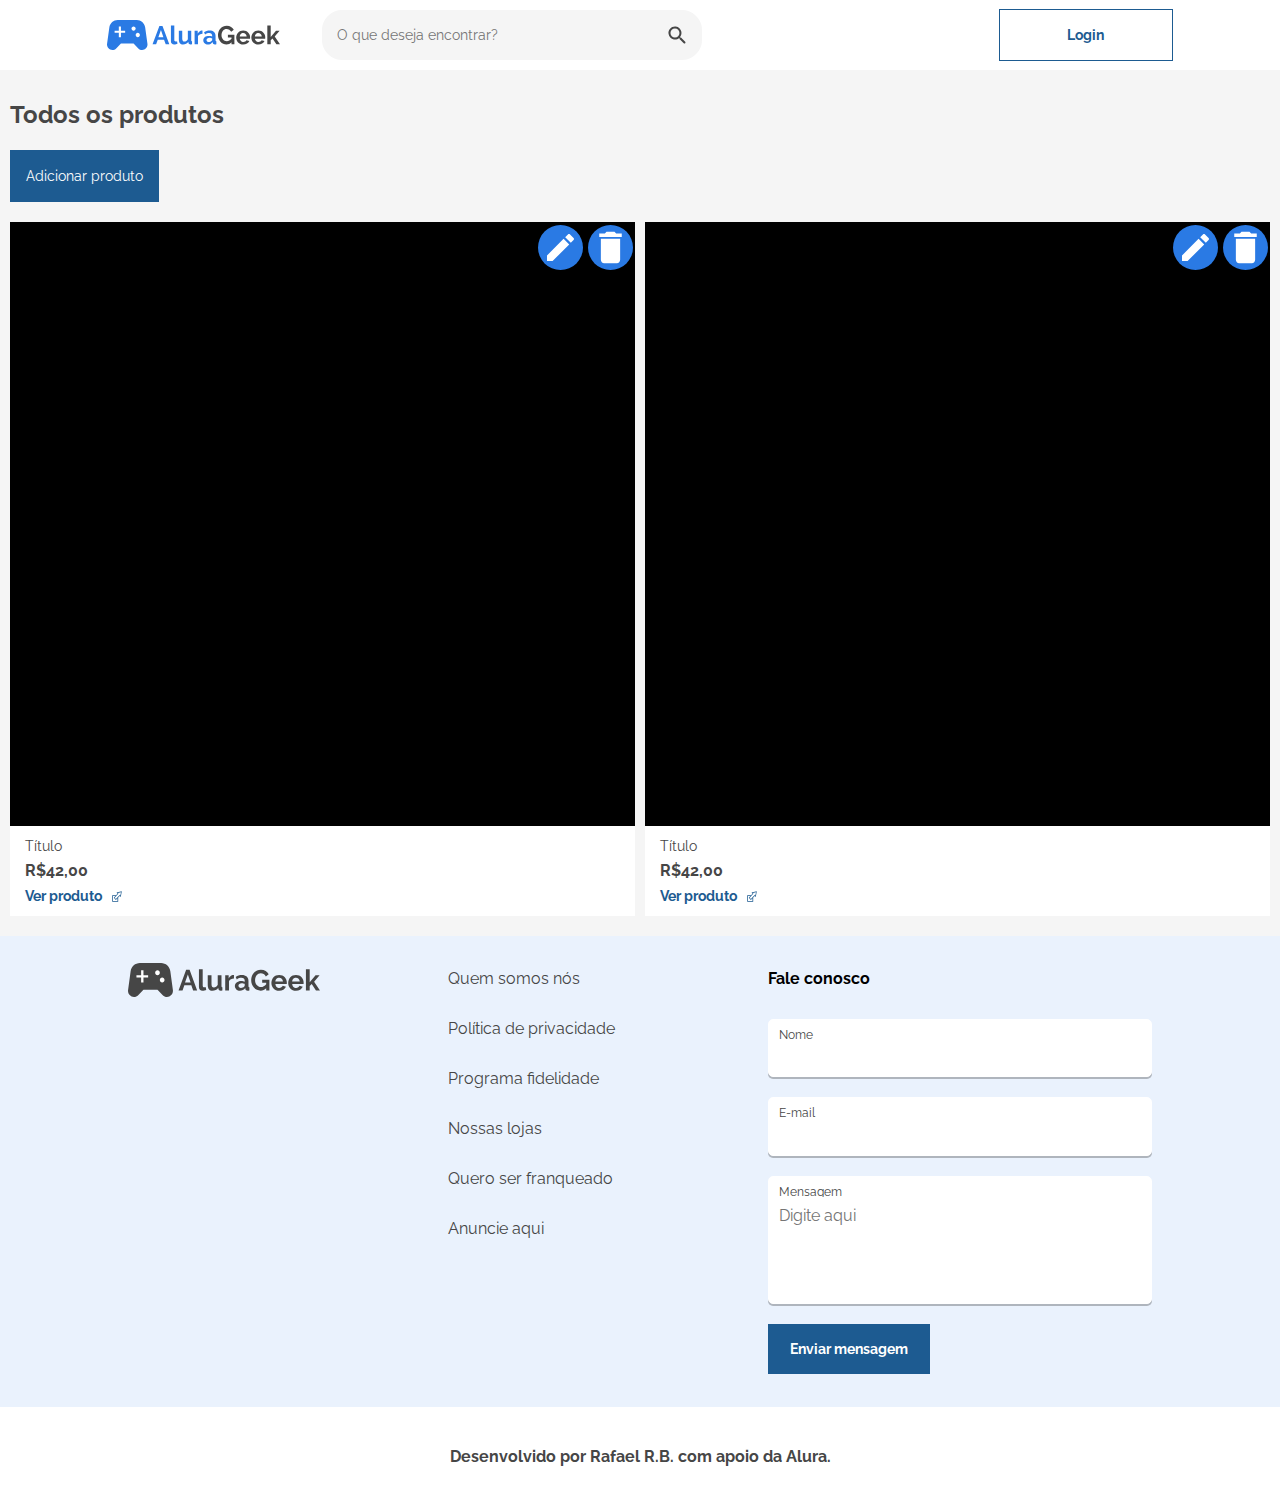
==== html/lista_produtos.html @ a88c3173 "Funcionalidade de deletar e editar." ====
<!DOCTYPE html>
<html lang="pt-br">
  <head>
    <meta charset="UTF-8">
    <link rel="stylesheet" href="../css/normalize.css">
    <link rel="stylesheet" href="../css/generic.css">
    <link rel="stylesheet" href="../css/header/header.css">
    <link rel="stylesheet" href="../css/lista_produtos/lista_produtos.css">
    <link rel="stylesheet" href="../css/footer/footer.css">
    <link rel="stylesheet" href="../css/javascript.css">
    <link rel="apple-touch-icon" href="../img/favicon/simbolos__icones--touch-icon.png">
    <link rel="apple-touch-icon" sizes="57x57" href="../img/favicon/apple-icon-57x57.png">
    <link rel="apple-touch-icon" sizes="60x60" href="../img/favicon/apple-icon-60x60.png">
    <link rel="apple-touch-icon" sizes="72x72" href="../img/favicon/apple-icon-72x72.png">
    <link rel="apple-touch-icon" sizes="76x76" href="../img/favicon/apple-icon-76x76.png">
    <link rel="apple-touch-icon" sizes="114x114" href="../img/favicon/apple-icon-114x114.png">
    <link rel="apple-touch-icon" sizes="120x120" href="../img/favicon/apple-icon-120x120.png">
    <link rel="apple-touch-icon" sizes="144x144" href="../img/favicon/apple-icon-144x144.png">
    <link rel="apple-touch-icon" sizes="152x152" href="../img/favicon/apple-icon-152x152.png">
    <link rel="apple-touch-icon" sizes="180x180" href="../img/favicon/apple-icon-180x180.png">
    <link rel="icon" type="image/png" sizes="192x192"  href="../img/favicon/android-icon-192x192.png">
    <link rel="icon" type="image/png" sizes="32x32" href="../img/favicon/favicon-32x32.png">
    <link rel="icon" type="image/png" sizes="96x96" href="../img/favicon/favicon-96x96.png">
    <link rel="icon" type="image/png" sizes="16x16" href="../img/favicon/favicon-16x16.png">
    <link rel="manifest" href="../MANIFEST.json">
    <meta name="viewport" content="width=device-width, initial-scale=1.0">
    <meta name="theme-color" content="#fff">
    <meta name="msapplication-TileColor" content="#fff">
    <meta name="msapplication-TileImage" content="../img/favicon/ms-icon-144x144.png">
    <meta name="msapplication-navbutton-color" content="#fff">
    <meta name="apple-mobile-web-app-status-bar-style" content="black-translucent">
    <meta name="keywords" content="alura">
    <meta name="description" content="Pág alurageek">
    <title>AluraGeek - Home</title>
  </head>
  
  <body>
    <script src="../js/producthandler/ProductCreator.js"></script>
    <script src="../js/producthandler/ProductHandler.js"></script>
    <script src="../js/producthandler/ProductList.js"></script>
    <script src="../js/producthandler/ProductView.js"></script>
    <script src="../js/preload.js"></script>

    <header class="cabecalho"></header>
    <script src="../js/generate-header.js"></script>
    
    <main class="principal">
      <section class="principal__heading">
        <h1 class="heading__titulo">Todos os produtos</h1>
        <a class="heading__botao generic__button" href="novo_produto.html">Adicionar produto</a>
      </section>

      <section class="principal__lista-cartao">
        <article class="lista-cartoes__cartao">
          <div class="cartao__imagem">
            <a href="#" class="imagem__editar"></a>
            <a href="#" class="imagem__deletar"></a>
          </div>
  
          <a href="#" class="cartao__descricao">
            <h2 class="descricao__titulo">Título</h2>
            <p class="descricao__preco">R$42,00</p>
            <p class="descricao__link">Ver produto</p>
          </a>
        </article>

        <article class="lista-cartoes__cartao">
          <div class="cartao__imagem">
            <a href="#" class="imagem__editar"></a>
            <a href="#" class="imagem__deletar"></a>
          </div>
  
          <a href="#" class="cartao__descricao">
            <h2 class="descricao__titulo">Título</h2>
            <p class="descricao__preco">R$42,00</p>
            <p class="descricao__link">Ver produto</p>
          </a>
        </article>
      </section>
    </main>
    
    <footer class="rodape">
      
    </footer>
    <script src="../js/generate-footer.js"></script>
    <script src="../js/lista_produtos.js"></script>
  </body>
</html>
---- css/generic.css ----
@font-face {
  font-family: raleway-regular;
  src: url(../font/static/Raleway-Italic.ttf);
  font-style: italic;

}
@font-face {
  font-family: raleway-regular;
  src: url(../font/static/Raleway-Regular.ttf);
  font-weight: 400;
  font-style: normal;
}
@font-face {
  font-family: raleway-regular;
  src: url(../font/static/Raleway-Bold.ttf);
  font-weight: bold;
}

:root {
  --color__failure: #A00;
  --color__success: #060;
  --color__background--header: #fff;
  --color__background--input: #f5f5f5;
  --color__background--main: #f5f5f5;
  --color__background--button: #1d5b91;
  --color__background--button2: #15436b;
  --color__background--footer: #eaf2fd;
  --color__font--default: #464646;
  --color__font--light: #fff;
  --color__font--form: #a2a2a2;
  --color__font--link: #1d5b91;
  --color__font--link-focus: #15436b;
  --color__boxshadow--default: #00000040;
  --border__default: .1rem solid #000;
  --border__light: .1rem solid var(--color__background--header);
  --border__link: .1rem solid #1d5b91;
  --transition__default: all 200ms;
  --boxshadow__equal: 0px 0px 1rem .1rem var(--color__boxshadow--default);
  --boxshadow__form: 0px .2rem 0rem 0rem var(--color__boxshadow--default);
}

a {
  color: inherit;
  text-decoration: none;
}

a, button, label, textarea {
  display: inline-flex;
  align-items: center;
  justify-content: center;
  min-width: 50px;
  width: 5rem;
  min-height: 50px;
  height: 5rem;
}

textarea {
  resize: none;
}

html {
  font-family: 'Raleway-Regular', serif;
  font-size: 10px;
  font-weight: 400;
  font-style: normal;
  line-height: 1rem;
  scroll-behavior: smooth;
}

.principal {
  background-color: var(--color__background--main);
  padding-top: 7rem;
}

.generic__button {
  color: var(--color__font--light);
  background-color: var(--color__background--button);
  border: .1rem solid var(--color__background--button);
  transition: var(--transition__default);
  cursor: pointer;
}

  .generic__button:hover,
  .generic__button:focus-within {
    background-color: var(--color__background--button2);
    border-color: #000;
  }

.hide-text {
  height: 0;
  width: 0;
  opacity: 0;
}

@media screen and (min-width:428px) {

}

@media screen and (min-width:728px) {

}
@media screen and (min-width:1024px) {

}
@media screen and (min-width:1280px) {

}

@media screen and (min-width:1920px) {
  html {
    font-size: .75vw;
  }
}
---- css/header/header.css ----
.cabecalho {
  display: flex;
  align-items: center;
  justify-content: space-evenly;
  position: fixed;
  width: 100%;
  height: 7rem;
  background-color: var(--color__background--header);
  box-shadow: var(--boxshadow__down);
  box-sizing: border-box;
  z-index: 1;
}

  .cabecalho__logomarca {
    background: transparent url(../../img/ui/header/logo__mini.svg) no-repeat center / contain;
    transition: var(--transition__default);
  }

    .cabecalho__logomarca:hover,
    .cabecalho__logomarca:focus-within {
      filter: brightness(0.80);
    }

  .cabecalho__pesquisa-container {
    display: none;
    justify-content: flex-start;
    width: 45%;
    padding: 0rem;
    margin: 0rem;
  }

    .pesquisa-container__input {
      width: 80%;
      height: 5rem;
      background: var(--color__background--input) url(../../img/ui/header/search--off.svg) no-repeat calc(100% - 1em) center;
      font-size: 1.4rem;
      padding: 0rem 3em 0rem 1em;
      margin: 0rem;
      border: .1rem solid var(--color__background--input);
      border-radius: 2rem;
      box-sizing: border-box;
      outline: none;
      transition: var(--transition__default);
    }

      .pesquisa-container__input:hover,
      .pesquisa-container__input:focus-within {
        border: var(--border__default);
      }

  .cabecalho__login {
    width: 40%;
    font-size: 1.4rem;
    font-weight: bold;
    text-transform: capitalize;
    color: var(--color__font--link);
    border: var(--border__link);
    transition: var(--transition__default);
  }

    .cabecalho__login:hover {
      color: var(--color__font--light);
      background-color: var(--color__background--button);
    }

  .cabecalho__pesquisa--mobile {
    min-width: 50px;
    min-height: 50px;
    padding: 0rem;
    margin: 0rem;
    border: none;
    background: transparent url(../../img/ui/header/search--off.svg) no-repeat center / 75%;
  }

@media screen and (min-width:428px) {
  .cabecalho {}
  
    .cabecalho__logomarca {
      width: 35%;
      background: transparent url(../../img/ui/header/logo.svg) no-repeat center / contain;
    }

    .cabecalho__pesquisa-container {}
  
      .pesquisa-container__input {}

    .cabecalho__login {
      width: 35%;
    }

    .cabecalho__pesquisa--mobile {
      background: transparent url(../../img/ui/header/search--off.svg) no-repeat center / 50%;
    }
}

@media screen and (min-width:728px) {
  .cabecalho {
    justify-content: space-evenly;
  }
  
    .cabecalho__logomarca {
      width: 25%;
      background: transparent url(../../img/ui/header/logo.svg) no-repeat center / 100% auto;
    }

    .cabecalho__pesquisa-container {
      display: flex;
    }
  
      .pesquisa-container__input {}

    .cabecalho__login {
      width: 20%;
    }

    .cabecalho__pesquisa--mobile {
      display: none;
    }
}
@media screen and (min-width:1024px) {
  .cabecalho {
    padding: 0rem 5%;
  }
  
    .cabecalho__logomarca {
      width: 20%;
    }

    .cabecalho__pesquisa-container {
      width: 50%;
    }
  
      .pesquisa-container__input {
        width: 70%;
      }

    .cabecalho__login {
      width: 15%;
    }
}
@media screen and (min-width:1280px) {
  .cabecalho {}
  
  .cabecalho__logomarca {
    width: 15%;
  }

  .cabecalho__pesquisa-container {
    width: 55%;
  }

    .pesquisa-container__input {
      width: 60%;
    }

  .cabecalho__login {}
}
---- css/lista_produtos/lista_produtos.css ----
.principal__heading {
  display: flex;
  flex-direction: column;
  padding: 0rem 1rem;
  margin-bottom: 2rem;
}

  .heading__titulo {
    padding: 1rem 0rem;
    font-size: 2.4rem;
    color: var(--color__font--default);
    margin: 3rem 0 2rem 0;
  }

  .heading__botao {
    width: fit-content;
    padding: 0rem 1.5rem;
    font-size: 1.4rem;
  }

.principal__lista-cartao {
  display: flex;
  justify-content: space-evenly;
  flex-wrap: wrap;
  padding-bottom: 1rem;
}

  .lista-cartoes__cartao {
    width: calc(50% - 1.5rem);
    margin-bottom: 1rem;
  }

    .cartao__imagem {
      display: flex;
      justify-content: flex-end;
      width: 100%;
      height: calc(48vw - 1rem);
      background: #000 no-repeat center / cover;
      margin: 0;
    }

      .imagem__editar {
        background: transparent url(../../img/ui/main/edit.svg) no-repeat center / 90%;
      }

      .imagem__deletar {
        background: transparent url(../../img/ui/main/delete.svg) no-repeat center / 90%;
        border: none;
      }

    .cartao__descricao {
      display: flex;
      flex-direction: column;
      align-items: flex-start;
      width: 100%;
      height: auto;
      padding: 1.5rem 0rem .75rem 1.5rem;
      background-color: var(--color__background--header);
      box-sizing: border-box;
    }

      .descricao__titulo,
      .descricao__preco,
      .descricao__link {
        color: var(--color__font--default);
        margin: 0;
      }

        .descricao__titulo {
          font-size: 1.4rem;
          font-weight: normal;
          padding: 0rem 0rem 1.5rem 0rem;
          margin: 0rem;
        }

        .descricao__preco {
          font-size: 1.6rem;
          font-weight: bold;
          padding: 0rem 0rem 0.75rem 0rem;
          margin: 0rem;
        }

        .descricao__link {
          width: fit-content;
          font-size: 1.4rem;
          font-weight: bold;
          color: var(--color__font--link);
          background: transparent url(../../img/ui/main/external-link.svg) no-repeat right 50% / 1.25rem;
          padding: 0.75rem 1.5em .75rem 0rem;
          margin: 0rem;
        }
---- css/footer/footer.css ----
.rodape {
  display: flex;
  flex-direction: column;
  background-color: var(--color__background--footer);
}

  .rodape__secao {
    display: inline-flex;
    flex-direction: column;
    align-items: center;
    flex-wrap: wrap;
  }

    .secao__navegacao {
      display: inline-flex;
      flex-direction: column;
      align-items: center;
      width: 100%;
      padding: 1.8rem 0rem;
      box-sizing: border-box;
    }

      .secao__logomarca {
        margin-bottom: 1.8rem;
        background: transparent url(../../img/ui/footer/footer-logo__mini.svg) no-repeat center / 100% auto;
      }

        .secao__logomarca:hover,
        .secao__logomarca:focus-within {
          filter: brightness(0.8);
        }

      .secao__lista {
        width: 100%;
        padding: 0rem;
        margin: 0rem;
        list-style: none;
      }

        .lista__item {
          color: var(--color__font--default);
          font-size: 1.6rem;
        }

          .secao__link {
            width: 100%;
          }

            .secao__link:hover,
            .secao__link:focus-within {
              text-underline-offset: .5rem;
              text-decoration-line: underline;
            }

  .rodape__formulario {
    display: inline-flex;
    flex-direction: column;
    width: 100%;
    padding: 0rem 3.333%;
    box-sizing: border-box;
  }

    .formulario__titulo {
      margin: 0rem;
      font-size: 1.6rem;
      margin-bottom: 1.5rem;
    }

    .formulario__container, .formulario__mensagem {
      width: 100%;
      background-color: var(--color__background--header);
      color: var(--color__font--default);
      margin-bottom: 2rem;
      border-radius: .5rem;
      border: none;
      box-sizing: border-box;
      outline: none;
      transition: var(--transition__default);
    }

      .formulario__container {
        display: flex;
        flex-direction: column;
        justify-content: flex-start;
        align-items: flex-start;
        height: auto;
        border: .1rem solid var(--color__background--header);
        font-size: 1.2rem;
        padding: 1rem;
        box-shadow: var(--boxshadow__form);
        cursor: text;
      }

        .formulario__label {
          margin: 0rem;
        }

        .formulario__campo {
          border: none;
          background: none;
          width: 100%;
          color: var(--color__font--default);
          font-size: 1.4rem;
          padding: 0rem 1rem 0rem 0rem;
          margin-top: 1rem;
          outline: none;
        }

          textarea.formulario__campo {
            height: 5.5em;
          }

        .formulario__container:hover,
        .formulario__container:focus-within {
          border: var(--border__default);
        }

    .formulario__mensagem {
      height: 6em;
      padding: 1rem 0 0 0;
      margin: 0%;
      font-size: 1.6rem;
      border: none;
    }

    .formulario__botao {
      width: fit-content;
      font-size: 1.4rem;
      font-weight: bold;
      padding: 0rem 1.5em;
      margin-bottom: 1.5rem;
    }

  .rodape__copyright {
    display: flex;
    align-items: center;
    justify-content: center;
    width: 100%;
    height: 10rem;
    background-color: var(--color__background--header);
  }

    .copyright__texto {
      color: var(--color__font--default);
      font-size: 1.6rem;
      font-weight: bold;
      line-height: 1.2;
      padding: 0rem 1rem;
      margin: 0rem;
    }

@media screen and (min-width:428px) {

}

@media screen and (min-width:728px) {
  .rodape {}
  
    .rodape__secao {
      flex-direction: row;
      align-items: flex-start;
    }
  
      .secao__navegacao {
        align-items: flex-start;
        padding: 1.8rem 3rem;
        width: 35%;
      }
  
        .secao__logomarca {
          width: 100%;
          margin: 0%;
          background: transparent url(../../img/ui/footer/footer-logo.svg) no-repeat center / 100% auto;
        }
  
        .secao__lista {}
  
          .lista__item {}
  
            .secao__link {
              justify-content: flex-start;
            }
  
    .rodape__formulario {
      width: 65%;
      padding: 1.8rem 3rem;
      box-sizing: border-box;
    }
  
      .formulario__titulo {
        display: flex;
        align-items: center;
        height: 5rem;
      }
  
      .formulario__container, .formulario__mensagem {}
  
        .formulario__container {}
  
          .formulario__campo {}
  
      .formulario__mensagem {}
  
      .formulario__botao {}
  
    .rodape__copyright {}
  
      .copyright__texto {}
}

@media screen and (min-width:1024px) {

}

@media screen and (min-width:1280px) {
  .rodape {}
  
    .rodape__secao {
      flex-direction: row;
      align-items: flex-start;
    }
  
      .secao__navegacao {
        flex-direction: row;
        align-items: flex-start;
        padding: 1.8rem 0% 1.8rem 10%;
        width: 50%;
      }
  
        .secao__logomarca {
          width: 100%;
          margin-right: 25%;
        }
  
        .secao__lista {}
  
          .lista__item {}
  
            .secao__link {}
  
    .rodape__formulario {
      width: 50%;
      padding: 1.8rem 10%;
    }
  
      .formulario__titulo {}
  
      .formulario__container, .formulario__mensagem {}
  
        .formulario__container {}
  
          .formulario__campo {}
  
      .formulario__mensagem {}
  
      .formulario__botao {}
  
    .rodape__copyright {}
  
      .copyright__texto {}
}

@media screen and (min-width:1920px) {

}
---- css/javascript.css ----
.js__failure {
  color: var(--color__failure);
  border-color: var(--color__failure);
}

.js__success {
  color: var(--color__success);
  border-color: var(--color__success);
}
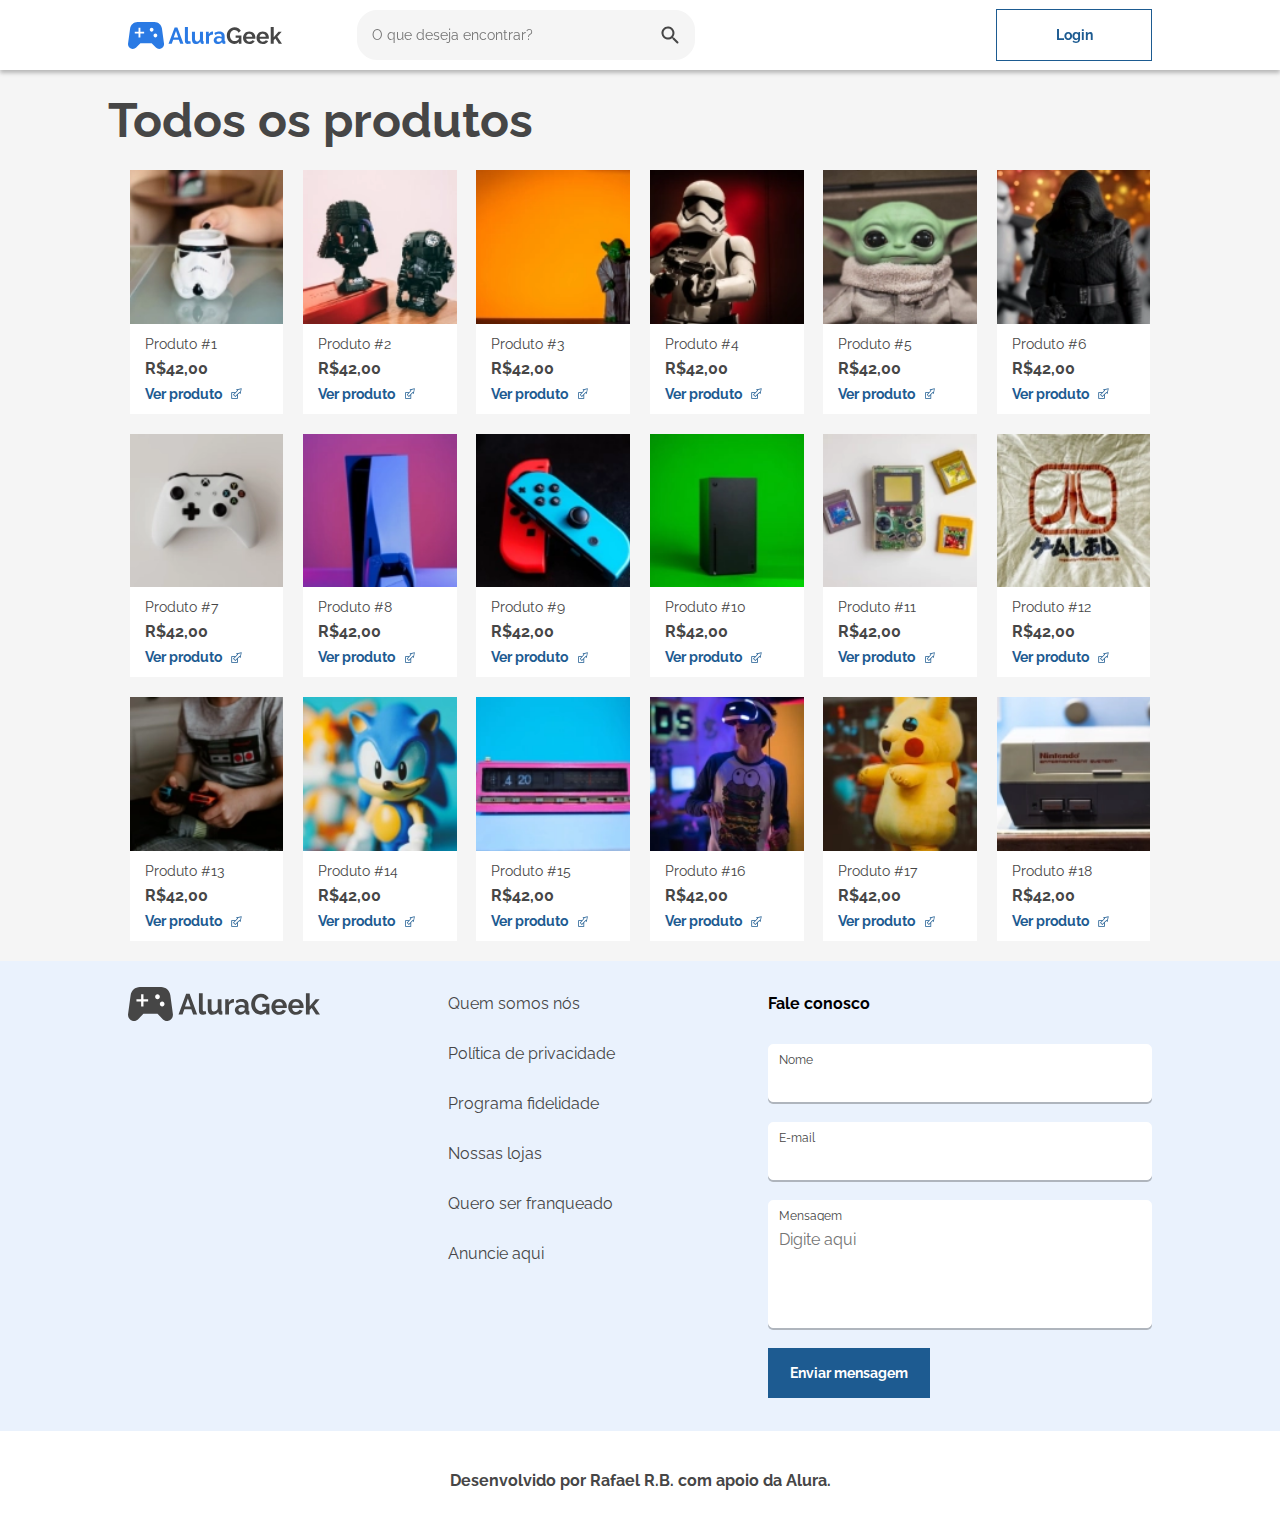
==== commit 2bf80286: "possível versão final." ====
--- a/html/lista_produtos.html
+++ b/html/lista_produtos.html
@@ -2,12 +2,7 @@
 <html lang="pt-br">
   <head>
     <meta charset="UTF-8">
-    <link rel="stylesheet" href="../css/normalize.css">
-    <link rel="stylesheet" href="../css/generic.css">
-    <link rel="stylesheet" href="../css/header/header.css">
-    <link rel="stylesheet" href="../css/lista_produtos/lista_produtos.css">
-    <link rel="stylesheet" href="../css/footer/footer.css">
-    <link rel="stylesheet" href="../css/javascript.css">
+    <link rel="stylesheet" href="../css/combined/combinedListaProdutos.css">
     <link rel="apple-touch-icon" href="../img/favicon/simbolos__icones--touch-icon.png">
     <link rel="apple-touch-icon" sizes="57x57" href="../img/favicon/apple-icon-57x57.png">
     <link rel="apple-touch-icon" sizes="60x60" href="../img/favicon/apple-icon-60x60.png">
@@ -35,14 +30,7 @@
   </head>
   
   <body>
-    <script src="../js/producthandler/ProductCreator.js"></script>
-    <script src="../js/producthandler/ProductHandler.js"></script>
-    <script src="../js/producthandler/ProductList.js"></script>
-    <script src="../js/producthandler/ProductView.js"></script>
-    <script src="../js/preload.js"></script>
-
     <header class="cabecalho"></header>
-    <script src="../js/generate-header.js"></script>
     
     <main class="principal">
       <section class="principal__heading">
@@ -50,39 +38,12 @@
         <a class="heading__botao generic__button" href="novo_produto.html">Adicionar produto</a>
       </section>
 
-      <section class="principal__lista-cartao">
-        <article class="lista-cartoes__cartao">
-          <div class="cartao__imagem">
-            <a href="#" class="imagem__editar"></a>
-            <a href="#" class="imagem__deletar"></a>
-          </div>
-  
-          <a href="#" class="cartao__descricao">
-            <h2 class="descricao__titulo">Título</h2>
-            <p class="descricao__preco">R$42,00</p>
-            <p class="descricao__link">Ver produto</p>
-          </a>
-        </article>
-
-        <article class="lista-cartoes__cartao">
-          <div class="cartao__imagem">
-            <a href="#" class="imagem__editar"></a>
-            <a href="#" class="imagem__deletar"></a>
-          </div>
-  
-          <a href="#" class="cartao__descricao">
-            <h2 class="descricao__titulo">Título</h2>
-            <p class="descricao__preco">R$42,00</p>
-            <p class="descricao__link">Ver produto</p>
-          </a>
-        </article>
-      </section>
+      <section class="principal__lista-cartao"></section>
     </main>
     
-    <footer class="rodape">
-      
-    </footer>
-    <script src="../js/generate-footer.js"></script>
-    <script src="../js/lista_produtos.js"></script>
+    <footer class="rodape"></footer>
+
+    <script src="../js/combined/headerFooter.js" defer></script>
+    <script src="../js/combined/combinedListaProdutos.js"></script>
   </body>
 </html>--- a/css/combined/combinedListaProdutos.css
+++ b/css/combined/combinedListaProdutos.css
@@ -0,0 +1 @@
+/*!normalize.cssv8.0.1|MITLicense|github.com/necolas/normalize.css*/button,hr,input{overflow:visible}a,legend{color:inherit}progress,sub,sup{vertical-align:baseline}.formulario__label,body{margin:0}details,main{display:block}h1{font-size:2em;margin:.67em 0}hr{box-sizing:content-box;height:0}code,kbd,pre,samp{font-family:monospace,monospace;font-size:1em}a{background-color:transparent;text-decoration:none}abbr[title]{border-bottom:none;text-decoration:underline;text-decoration:underlinedotted}b,strong{font-weight:bolder}small{font-size:80%}sub,sup{font-size:75%;line-height:0;position:relative}sub{bottom:-.25em}sup{top:-.5em}img{border-style:none}button,input,optgroup,select,textarea{font-family:inherit;font-size:100%;line-height:1.15;margin:0}button,select{text-transform:none}[type=button],[type=reset],[type=submit],button{-webkit-appearance:button;appearance:button}[type=button]::-moz-focus-inner,[type=reset]::-moz-focus-inner,[type=submit]::-moz-focus-inner,button::-moz-focus-inner{border-style:none;padding:0}[type=button]:-moz-focusring,[type=reset]:-moz-focusring,[type=submit]:-moz-focusring,button:-moz-focusring{outline:0}fieldset{padding:.35em.75em.625em}legend{box-sizing:border-box;display:table;max-width:100%;padding:0;white-space:normal}textarea{overflow:auto;resize:none}[type=checkbox],[type=radio]{box-sizing:border-box;padding:0}[type=number]::-webkit-inner-spin-button,[type=number]::-webkit-outer-spin-button{height:auto}[type=search]{-webkit-appearance:textfield;appearance:textfield;outline-offset:-2px}[type=search]::-webkit-search-decoration{-webkit-appearance:none;appearance:none}::-webkit-file-upload-button{-webkit-appearance:button;appearance:button;font:inherit}summary{display:list-item}.js__hide,[hidden],template{display:none}@font-face{font-family:raleway-regular;src:url(../../font/static/Raleway-Italic.ttf);font-style:italic;font-display:swap}@font-face{font-family:raleway-regular;src:url(../../font/static/Raleway-Regular.ttf);font-weight:400;font-style:normal;font-display:swap}@font-face{font-family:raleway-regular;src:url(../../font/static/Raleway-Bold.ttf);font-weight:700;font-display:swap}:root{--color__failure:#A00;--color__success:#060;--color__background--header:#fff;--color__background--input:#f5f5f5;--color__background--main:#f5f5f5;--color__background--button:#1d5b91;--color__background--button2:#15436b;--color__background--footer:#eaf2fd;--color__font--default:#464646;--color__font--light:#fff;--color__font--form:#a2a2a2;--color__font--link:#1d5b91;--color__font--link-focus:#15436b;--color__boxshadow--default:#00000040;--border__default:.1rem solid #000;--border__light:.1rem solid var(--color__background--header);--border__link:.1rem solid #1d5b91;--transition__default:all 200ms;--boxshadow__equal:0px 0px 1rem .1rem var(--color__boxshadow--default);--boxshadow__down:0px .25rem .4rem 0rem var(--color__boxshadow--default);--boxshadow__form:0px .2rem 0rem 0rem var(--color__boxshadow--default)}.cabecalho__login,.cabecalho__logomarca,.generic__button,.imagem__deletar,.imagem__editar,.pesquisa-container__input{transition:var(--transition__default)}a,button,label,textarea{display:inline-flex;align-items:center;justify-content:center;min-width:50px;width:5rem;min-height:50px;height:5rem}html{-webkit-text-size-adjust:100%;font-family:Raleway-Regular,serif;font-size:10px;font-weight:400;font-style:normal;line-height:1rem;scroll-behavior:smooth}label>p{font-size:12px}.principal{background-color:var(--color__background--main);padding-top:7rem}.generic__button{color:var(--color__font--light);background-color:var(--color__background--button);border:.1rem solid var(--color__background--button);cursor:pointer}.generic__button:focus-within,.generic__button:hover{background-color:var(--color__background--button2);border-color:#000}.hide-text{clip:rect(0 0 0 0);clip-path:inset(50%);height:1px;overflow:hidden;position:absolute;white-space:nowrap;width:1px}@media screen and (min-width:1920px){html{font-size:.75vw}}.cabecalho,.mobile__pesquisa{position:fixed;box-shadow:var(--boxshadow__down)}.cabecalho{display:flex;align-items:center;justify-content:space-between;padding:0 1.5rem;width:100%;height:7rem;background-color:var(--color__background--header);box-sizing:border-box;z-index:1}.cabecalho__logomarca{background:url(../../img/ui/header/logo__mini.svg) center/contain no-repeat}.cabecalho__logomarca:focus-within,.cabecalho__logomarca:hover{filter:brightness(.7)}.cabecalho__pesquisa-container{display:none;justify-content:flex-start;width:45%;padding:0;margin:0}.pesquisa-container__input{width:80%;height:5rem;background:var(--color__background--input) url(../../img/ui/header/search--off.svg) no-repeat calc(100% - 1em) center;font-size:1.4rem;padding:0 3em 0 1em;margin:0;border:.1rem solid var(--color__background--input);border-radius:2rem;box-sizing:border-box;outline:0}.pesquisa-container__input:focus-within,.pesquisa-container__input:hover{border:var(--border__default)}.cabecalho__login{width:40%;font-size:1.4rem;font-weight:700;text-transform:capitalize;color:var(--color__font--link);border:var(--border__link)}.cabecalho__login:hover{color:var(--color__font--light);background-color:var(--color__background--button)}.cabecalho__pesquisa--mobile{min-width:50px;min-height:50px;padding:0;margin:0;border:none;background:url(../../img/ui/header/search--off.svg) center/75% no-repeat}.mobile__pesquisa{display:none;justify-content:space-between;top:7rem;left:0;background-color:var(--color__background--header);width:100%;height:5rem;outline:0;transition:none,.2s}.pesquisa__label{width:100%;justify-content:center}.label__campo{background:url(../../img/ui/main/arrow__right.svg) 1rem center/1.5rem no-repeat;border:none;font-size:1.4rem;padding:0 3.5rem;width:100%;height:2em;box-sizing:border-box}.pesquisa__botao{width:fit-content;min-height:0;font-size:2rem;padding:0 2rem;transition:none,.2s}@media screen and (min-width:428px){.cabecalho__logomarca{width:35%;background:url(../../img/ui/header/logo.svg) center/contain no-repeat}.cabecalho__login{width:35%}.cabecalho__pesquisa--mobile{background:url(../../img/ui/header/search--off.svg) center/50% no-repeat}}@media screen and (min-width:728px){.cabecalho{padding:0 3rem}.cabecalho__logomarca{width:25%;background:url(../../img/ui/header/logo.svg) center/100% auto no-repeat}.cabecalho__pesquisa-container{display:flex}.cabecalho__login{width:20%}.cabecalho__pesquisa--mobile{display:none}}@media screen and (min-width:1024px){.cabecalho{padding:0 10%}.cabecalho__logomarca{width:20%}.cabecalho__pesquisa-container{width:50%}.pesquisa-container__input{width:70%}.cabecalho__login{width:15%}}.copyright__texto,.descricao__link,.descricao__preco,.descricao__titulo,.formulario__campo,.heading__titulo,.lista__item{color:var(--color__font--default)}.principal__heading{display:flex;flex-direction:column;padding:0 1.5rem}.heading__titulo{padding:1rem 0;font-size:2.4rem;margin:2rem 0}.heading__botao{width:fit-content;padding:0 1.5rem;font-size:1.4rem;margin-bottom:2rem}.principal__lista-cartao{display:flex;justify-content:space-evenly;flex-wrap:wrap;padding-bottom:1rem}.lista-cartoes__cartao{width:calc(50vw - 2.1rem);max-width:174px;margin-bottom:5vw}.cartao__imagem{display:flex;justify-content:flex-end;width:100%;height:calc(50vw - 2.1rem);max-height:174px;background:center/cover no-repeat #000;margin:0}.imagem__deletar:focus-within,.imagem__deletar:hover,.imagem__editar:focus-within,.imagem__editar:hover{filter:brightness(.7)}.imagem__editar{background:url(../../img/ui/main/edit.svg) center/90% no-repeat}.imagem__deletar{background:url(../../img/ui/main/delete.svg) center/90% no-repeat;border:none;cursor:pointer}.cartao__descricao{display:flex;flex-direction:column;align-items:flex-start;width:100%;height:auto;padding:1.5rem 0 .75rem 1.5rem;background-color:var(--color__background--header);box-sizing:border-box}.cartao__descricao:hover>p:nth-child(3){text-underline-offset:.5rem;text-decoration:underline}.descricao__titulo{font-size:1.4rem;font-weight:400;padding:0 0 1.5rem;margin:0}.descricao__preco{font-size:1.6rem;font-weight:700;padding:0 0 .75rem;margin:0}.descricao__link{width:fit-content;font-size:1.4rem;font-weight:700;color:var(--color__font--link);background:url(../../img/ui/main/external-link.svg) right 50%/1.25rem no-repeat;padding:.75rem 1.5em .75rem 0;margin:0}.rodape{display:flex;flex-direction:column;background-color:var(--color__background--footer)}.rodape__secao{display:inline-flex;flex-direction:column;align-items:center;flex-wrap:wrap}.rodape__formulario,.secao__navegacao{display:inline-flex;flex-direction:column;box-sizing:border-box;width:100%}.secao__navegacao{align-items:center;padding:1.8rem 0}.secao__logomarca{margin-bottom:1.8rem;background:url(../../img/ui/footer/footer-logo__mini.svg) center/100% auto no-repeat}.secao__logomarca:focus-within,.secao__logomarca:hover{filter:brightness(.7)}.secao__lista{width:100%;padding:0;margin:0;list-style:none}.lista__item{font-size:1.6rem}.secao__link{width:100%}.secao__link:focus-within,.secao__link:hover{text-underline-offset:.5rem;text-decoration-line:underline}.rodape__formulario{padding:0 3.333%}.formulario__titulo{margin:0 0 1.5rem;font-size:1.6rem}.formulario__container,.formulario__mensagem{width:100%;background-color:var(--color__background--header);color:var(--color__font--default);margin-bottom:2rem;border-radius:.5rem;border:none;box-sizing:border-box;outline:0;transition:var(--transition__default)}.formulario__container{display:flex;flex-direction:column;justify-content:flex-start;align-items:flex-start;height:auto;border:.1rem solid var(--color__background--header);font-size:1.2rem;padding:1rem;box-shadow:var(--boxshadow__form);cursor:text}.formulario__campo{border:none;background:0 0;width:100%;font-size:1.4rem;padding:0 1rem 0 0;margin-top:1rem;outline:0}textarea.formulario__campo{height:5.5em}.formulario__container:focus-within,.formulario__container:hover{border:var(--border__default)}.formulario__mensagem{height:6em;padding:1rem 0 0;margin:0;font-size:1.6rem;border:none}.formulario__botao{width:fit-content;font-size:1.4rem;font-weight:700;padding:0 1.5em;margin-bottom:1.5rem}.rodape__copyright{display:flex;align-items:center;justify-content:center;width:100%;height:10rem;background-color:var(--color__background--header)}.copyright__texto{font-size:1.6rem;font-weight:700;line-height:1.2;padding:0 1rem;margin:0}@media screen and (min-width:728px){.principal__heading{flex-direction:row;align-items:center;justify-content:space-between;padding:2rem 3rem 0}.heading__titulo{padding:2.5rem 0 4.5rem;margin:0;font-size:3.6rem}.principal__lista-cartao{padding:0 3rem;justify-content:space-between}.lista-cartoes__cartao{width:calc(33.333vw - 4rem);max-width:261px;margin-bottom:1.5rem}.cartao__imagem{height:calc(33.333vw - 4rem);max-height:261px}.imagem__deletar,.imagem__editar{width:5.5rem;height:5.5rem}.rodape__secao{flex-direction:row;align-items:flex-start}.secao__navegacao{align-items:flex-start;padding:1.8rem 3rem;width:35%}.secao__logomarca{width:100%;margin:0;background:url(../../img/ui/footer/footer-logo.svg) center/100% auto no-repeat}.secao__link{justify-content:flex-start}.rodape__formulario{width:65%;padding:1.8rem 3rem;box-sizing:border-box}.formulario__titulo{display:flex;align-items:center;height:5rem}}@media screen and (min-width:1280px){.cabecalho__logomarca{width:15%}.cabecalho__pesquisa-container{width:55%}.pesquisa-container__input{width:60%}.principal__heading{padding:2rem 8.4% 0}.heading__titulo{font-size:4.8rem}.principal__lista-cartao{padding:0 8.4%;justify-content:center}.lista-cartoes__cartao{width:12vw;max-width:none;margin:0 .933% 2rem}.cartao__imagem{height:12vw;max-height:none}.imagem__deletar,.imagem__editar{width:5rem;height:5rem}.rodape__secao{flex-direction:row;align-items:flex-start}.secao__navegacao{flex-direction:row;align-items:flex-start;padding:1.8rem 0 1.8rem 10%;width:50%}.secao__logomarca{width:100%;margin-right:25%}.rodape__formulario{width:50%;padding:1.8rem 10%}}.js__failure{color:var(--color__failure);border-color:var(--color__failure)}.js__success{color:var(--color__success);border-color:var(--color__success)}.js__display--flex{display:flex}.js__animation--searchfield{display:flex;min-height:0;height:0;opacity:0}